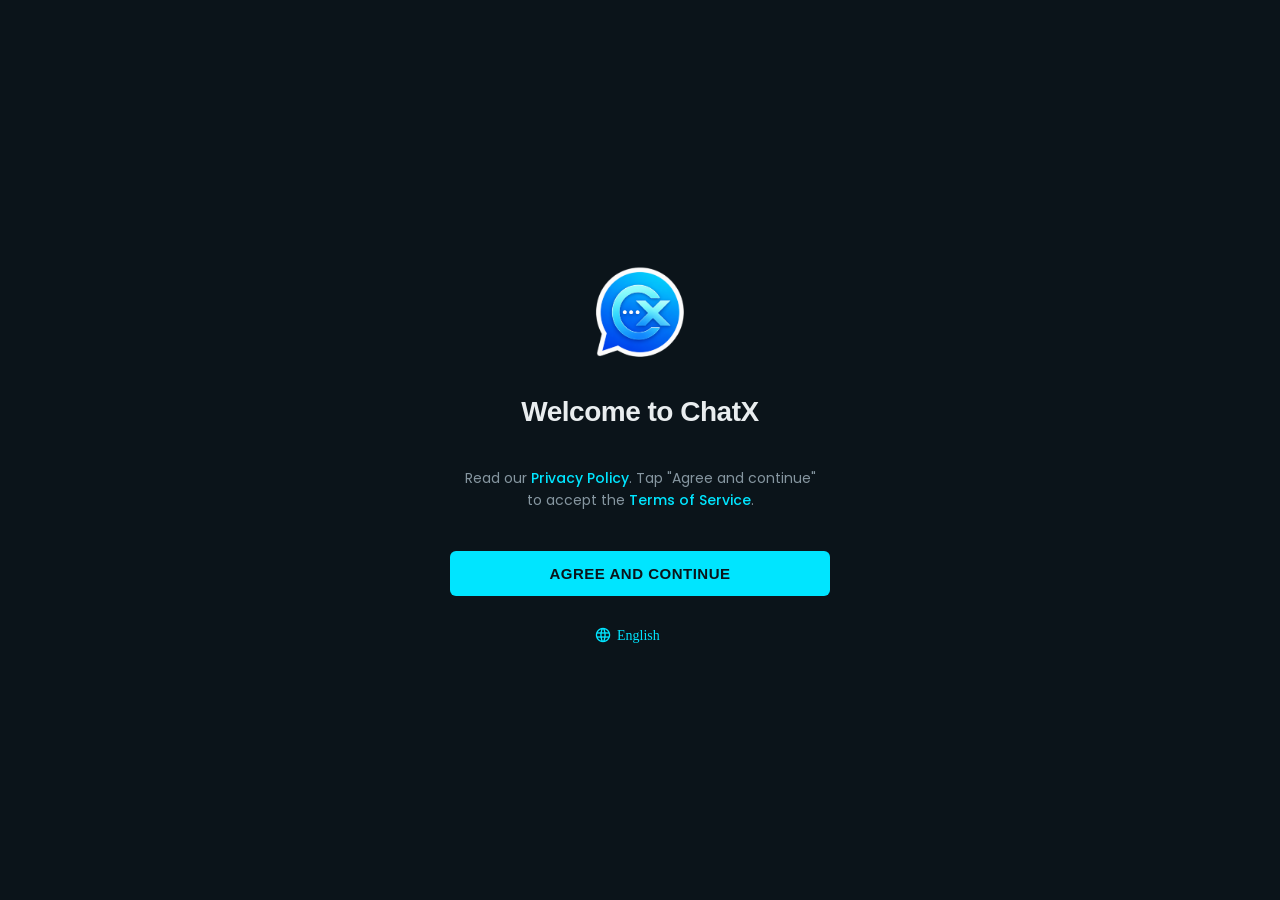
==== index.html @ 09cde3a2 "Add files via upload" ====
<!DOCTYPE html>
<html lang="en">
<head>
<meta charset="UTF-8">
<meta name="viewport" content="width=device-width, initial-scale=1.0, maximum-scale=1.0, user-scalable=no">
<title>ChatX - Premium Secure Messaging</title>

<link href="https://fonts.googleapis.com/css2?family=Material+Symbols+Outlined" rel="stylesheet">
<link href="https://fonts.googleapis.com/css2?family=Poppins:wght@300;400;500;600&display=swap" rel="stylesheet">
<link href="https://fonts.googleapis.com/css2?family=Google+Sans:wght@400;500;700&display=swap" rel="stylesheet">

<link rel="stylesheet" href="style.css">
</head>

<body>

<div id="welcomeStep" class="step-container active-step">
  <img src="logo 2.png" alt="ChatX Logo" class="main-logo-w">
  <div class="logo-text">Welcome to ChatX</div>
  
  <p class="clean-terms-text">
    Read our <span class="link-text">Privacy Policy</span>. Tap "Agree and continue" to accept the <span class="link-text">Terms of Service</span>.
  </p>

  <button class="main-btn" onclick="showStep('authStep')">AGREE AND CONTINUE</button>

  <div class="lang-selector">
    <span class="material-symbols-outlined" style="font-size: 18px;">language</span>
    <select id="langSelector">
      <option value="en">English</option>
      <option value="hi">हिन्दी (Hindi)</option>
    </select>
  </div>
</div>

<div id="authStep" class="step-container auth-card">
  
  <div class="toggle-box">
    <div class="toggle-bg" id="toggleBg"></div>
    <div class="toggle-btn active" id="loginTab" onclick="switchTab('login')">Login</div>
    <div class="toggle-btn" id="signupTab" onclick="switchTab('signup')">Sign Up</div>
  </div>

  <div id="loginForm">
    <div class="input-group">
      <span class="material-symbols-outlined input-icon">mail</span>
      <input type="email" id="logEmail" placeholder="Email address">
    </div>
    <div class="input-group">
      <span class="material-symbols-outlined input-icon">lock</span>
      <input type="password" id="logPass" placeholder="Password">
    </div>
    
    <div class="forgot-pass" onclick="forgotPassword()">Forgot Password?</div>
    
    <button class="main-btn" id="loginBtn" onclick="loginUser()">Secure Login</button>
  </div>

  <div id="signupForm" style="display: none;">
    <div class="input-group">
      <span class="material-symbols-outlined input-icon">mail</span>
      <input type="email" id="signEmail" placeholder="Gmail address (@gmail.com)">
    </div>
    <div class="input-group">
      <span class="material-symbols-outlined input-icon">lock</span>
      <input type="password" id="signPass" placeholder="Create Password (Min 6)">
    </div>
    <div class="input-group">
      <span class="material-symbols-outlined input-icon">lock_reset</span>
      <input type="password" id="signConfirmPass" placeholder="Confirm Password">
    </div>
    
    <p id="userExistsMsg" class="error-text hidden">Account already exists! <span onclick="switchTab('login')" class="link-text">Login Here.</span></p>

    <button class="main-btn" id="sendOtpBtn" onclick="requestRealOTP()">Next</button>
  </div>
</div>

<div id="otpStep" class="step-container auth-card">
  <h2 class="step-title">Verify Code</h2>
  <p class="step-desc">Enter the 6-digit code sent to your email.</p>
  
  <div class="otp-container">
    <input type="tel" inputmode="numeric" maxlength="1" class="otp-input" onkeyup="moveNext(this, 'otp2', event)">
    <input type="tel" inputmode="numeric" maxlength="1" class="otp-input" id="otp2" onkeyup="moveNext(this, 'otp3', event)">
    <input type="tel" inputmode="numeric" maxlength="1" class="otp-input" id="otp3" onkeyup="moveNext(this, 'otp4', event)">
    <input type="tel" inputmode="numeric" maxlength="1" class="otp-input" id="otp4" onkeyup="moveNext(this, 'otp5', event)">
    <input type="tel" inputmode="numeric" maxlength="1" class="otp-input" id="otp5" onkeyup="moveNext(this, 'otp6', event)">
    <input type="tel" inputmode="numeric" maxlength="1" class="otp-input" id="otp6" onkeyup="moveNext(this, null, event)">
  </div>

  <button class="main-btn" onclick="verifyOTP()">Verify Code</button>
  <p class="back-link" onclick="showStep('authStep')">Back</p>
</div>

<div id="profileStep" class="step-container auth-card">
  <h2 class="step-title">Profile Info</h2>
  <p class="step-desc">Please provide your name and an optional photo.</p>

  <div class="dp-upload-area">
    <img id="previewDP" src="https://ui-avatars.com/api/?name=U&background=00e5ff&color=000&size=150">
    <div class="cam-fab" onclick="document.getElementById('dpInput').click()">
      <span class="material-symbols-outlined">add_a_photo</span>
    </div>
    <input type="file" id="dpInput" accept="image/*" style="display:none;" onchange="handleDP(event)">
  </div>

  <div class="input-group" style="margin-top: 20px;">
    <span class="material-symbols-outlined input-icon">person</span>
    <input type="text" id="finalName" placeholder="Type your name here">
  </div>

  <button class="main-btn" id="createAccBtn" onclick="createFinalAccount()">Complete Setup</button>
</div>

<script src="https://www.gstatic.com/firebasejs/10.7.1/firebase-app-compat.js"></script>
<script src="https://www.gstatic.com/firebasejs/10.7.1/firebase-auth-compat.js"></script>
<script src="https://www.gstatic.com/firebasejs/10.7.1/firebase-firestore-compat.js"></script>

<script type="text/javascript" src="https://cdn.jsdelivr.net/npm/@emailjs/browser@3/dist/email.min.js"></script>

<script src="script.js"></script>
</body>
</html>
---- style.css ----
/* 🌌 ChatX Google-Style Premium Theme */
:root {
  --bg-color: #0b141a;       
  --card-color: #111b21;     
  --primary: #00e5ff;    
  --primary-dark: #00a8cc;
  --text-main: #e9edef;
  --text-sub: #8696a0;
  --input-bg: #182229;
  --border-color: #222d34;
  --error: #ef5350;
}

body { margin:0; background: var(--bg-color); font-family: 'Google Sans', 'Poppins', sans-serif; color:var(--text-main); display: flex; flex-direction: column; align-items: center; justify-content: center; height: 100vh; overflow: hidden; }

/* STEPS LOGIC */
.step-container { display: none; width: 85%; max-width: 380px; animation: fadeIn 0.4s ease; text-align: center; }
.active-step { display: flex; flex-direction: column; align-items: center; }

/* WELCOME SCREEN (Clean) */
.main-logo-w { width: 120px; height: 120px; margin-bottom: 20px;}
.logo-text { font-family: 'Google Sans', sans-serif; font-size: 28px; font-weight: 700; color: var(--text-main); letter-spacing: -0.5px; margin-bottom: 25px; }
.clean-terms-text { color: var(--text-sub); font-size: 14px; margin-bottom: 40px; line-height: 1.6; padding: 0 10px;}
.link-text { color: var(--primary); cursor: pointer; font-weight: 500; text-decoration: none;}

/* Language Selector */
.lang-selector { display: flex; align-items: center; justify-content: center; gap: 5px; margin-top: 30px; color: var(--primary); cursor: pointer;}
.lang-selector select { background: transparent; border: none; color: var(--primary); font-family: 'Google Sans'; font-size: 14px; font-weight: 500; outline: none; appearance: none;}

/* BUTTONS */
.main-btn { width: 100%; background: var(--primary); color: #0b141a; font-size: 15px; font-weight: 600; padding: 14px; border: none; border-radius: 6px; cursor: pointer; transition: 0.2s; font-family: 'Google Sans', sans-serif; letter-spacing: 0.5px;}
.main-btn:disabled { background: var(--border-color); color: var(--text-sub); cursor: not-allowed; }
.main-btn:active:not(:disabled) { transform: scale(0.98); }

/* AUTH CARD */
.auth-card { background: var(--card-color); padding: 35px 25px; border-radius: 16px; border: 1px solid var(--border-color); box-shadow: 0 15px 35px rgba(0,0,0,0.5); }

/* TOGGLE TABS */
.toggle-box { display: flex; background: var(--input-bg); border-radius: 8px; margin-bottom: 25px; position: relative; padding: 4px; }
.toggle-btn { flex: 1; text-align: center; padding: 10px 0; font-size: 14px; font-weight: 500; cursor: pointer; z-index: 2; color: var(--text-sub); transition: 0.3s; }
.toggle-btn.active { color: #000; font-weight: 600; }
.toggle-bg { position: absolute; top: 4px; left: 4px; width: calc(50% - 4px); height: calc(100% - 8px); background: var(--primary); border-radius: 6px; z-index: 1; transition: 0.3s ease; }

/* INPUTS */
.input-group { display: flex; align-items: center; background: var(--input-bg); border-radius: 8px; padding: 12px 15px; margin-bottom: 15px; border: 1px solid var(--border-color); transition: 0.2s; }
.input-group:focus-within { border-color: var(--primary); }
.input-icon { color: var(--text-sub); font-size: 22px; margin-right: 12px; }
.input-group input { border: none; background: transparent; color: var(--text-main); width: 100%; font-size: 15px; outline: none; font-family: 'Poppins', sans-serif; }
.input-group input::placeholder { color: var(--text-sub); }

.forgot-pass { text-align: right; font-size: 13px; color: var(--primary); margin-bottom: 20px; cursor: pointer; font-weight: 500;}

/* OTP SCREEN */
.step-title { font-size: 24px; margin: 0 0 5px 0; color: var(--text-main); font-weight: 600;}
.step-desc { font-size: 13px; color: var(--text-sub); margin-bottom: 25px; }
.otp-container { display: flex; justify-content: space-between; gap: 8px; margin-bottom: 25px; }
/* Numeric Keypad style */
.otp-input { width: 45px; height: 50px; background: var(--input-bg); border: 1px solid var(--border-color); border-radius: 8px; text-align: center; color: var(--primary); font-size: 24px; font-weight: 600; outline: none; transition: 0.2s;}
.otp-input:focus { border-color: var(--primary); box-shadow: 0 0 10px rgba(0,229,255,0.2);}

/* DP SETUP SCREEN */
.dp-upload-area { position: relative; display: inline-block; margin-bottom: 10px; }
#previewDP { width: 130px; height: 130px; border-radius: 50%; object-fit: cover; background: var(--input-bg); border: 3px solid #222;}
.cam-fab { position: absolute; bottom: 0; right: 0; background: var(--primary); width: 42px; height: 42px; border-radius: 50%; display: flex; justify-content: center; align-items: center; cursor: pointer; border: 3px solid var(--card-color); }
.cam-fab span { color: #0b141a; font-size: 22px; }

/* MISC */
.error-text { color: var(--error); font-size: 13px; margin: -5px 0 15px 0; text-align: left; font-weight: 500;}
.back-link { font-size: 14px; color: var(--text-sub); margin-top: 20px; cursor: pointer; transition: 0.2s;}
.back-link:hover { color: var(--primary); }
.hidden { display: none; }

@keyframes fadeIn { from { opacity: 0; transform: translateY(10px); } to { opacity: 1; transform: translateY(0); } }
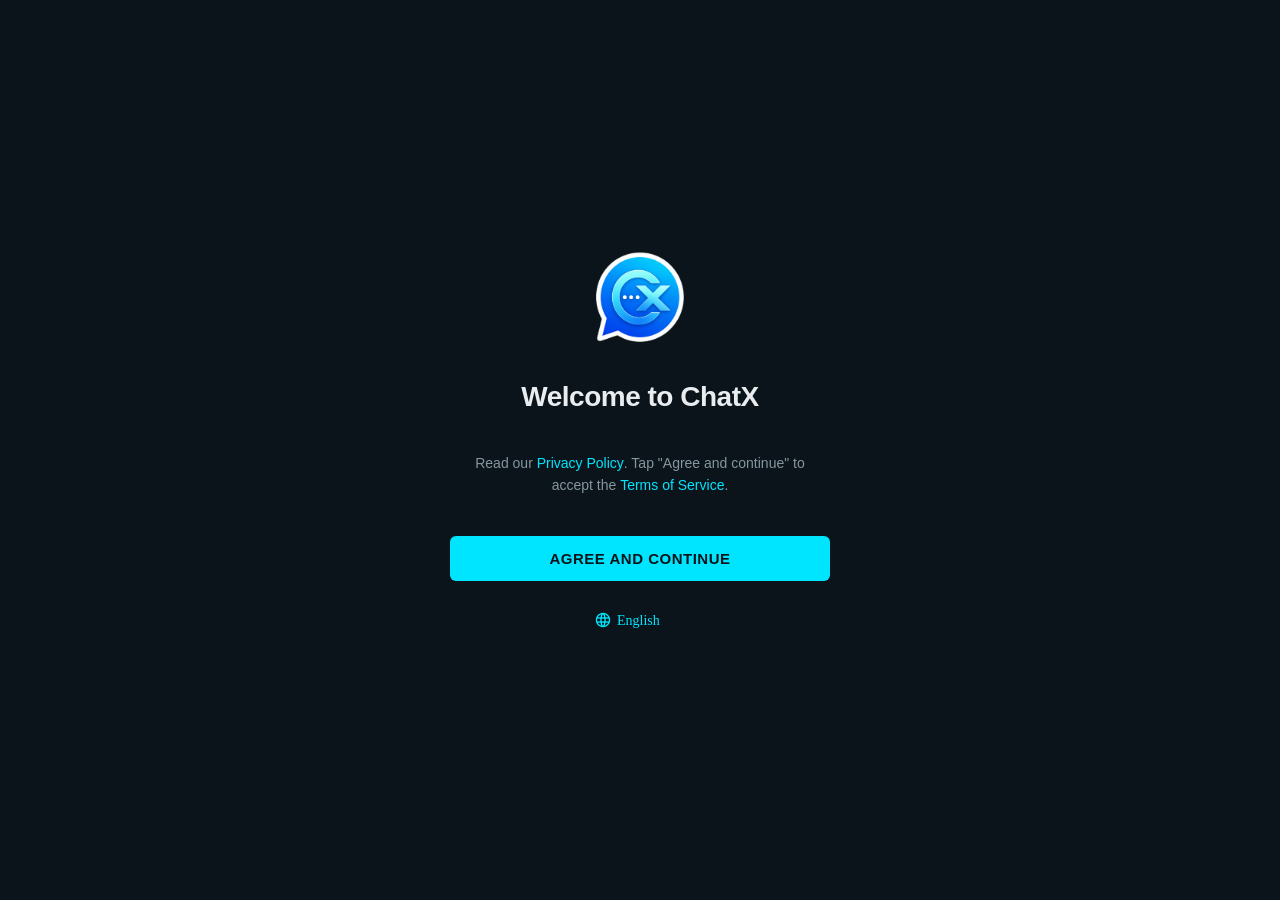
==== commit dbcd17f5: "Update index.html" ====
--- a/index.html
+++ b/index.html
@@ -4,37 +4,32 @@
 <meta charset="UTF-8">
 <meta name="viewport" content="width=device-width, initial-scale=1.0, maximum-scale=1.0, user-scalable=no">
 <title>ChatX - Premium Secure Messaging</title>
-
 <link href="https://fonts.googleapis.com/css2?family=Material+Symbols+Outlined" rel="stylesheet">
-<link href="https://fonts.googleapis.com/css2?family=Poppins:wght@300;400;500;600&display=swap" rel="stylesheet">
 <link href="https://fonts.googleapis.com/css2?family=Google+Sans:wght@400;500;700&display=swap" rel="stylesheet">
-
 <link rel="stylesheet" href="style.css">
 </head>
-
 <body>
 
 <div id="welcomeStep" class="step-container active-step">
   <img src="logo 2.png" alt="ChatX Logo" class="main-logo-w">
-  <div class="logo-text">Welcome to ChatX</div>
+  <div class="logo-text" id="t_welcome">Welcome to ChatX</div>
   
-  <p class="clean-terms-text">
-    Read our <span class="link-text">Privacy Policy</span>. Tap "Agree and continue" to accept the <span class="link-text">Terms of Service</span>.
+  <p class="clean-terms-text" id="t_terms">
+    Read our <a href="privacy.html" class="link-text">Privacy Policy</a>. Tap "Agree and continue" to accept the <a href="terms.html" class="link-text">Terms of Service</a>.
   </p>
 
-  <button class="main-btn" onclick="showStep('authStep')">AGREE AND CONTINUE</button>
+  <button class="main-btn" onclick="showStep('authStep')" id="t_agree">AGREE AND CONTINUE</button>
 
-  <div class="lang-selector">
+  <div class="lang-selector" style="justify-content: center; margin: 30px auto;">
     <span class="material-symbols-outlined" style="font-size: 18px;">language</span>
-    <select id="langSelector">
+    <select id="langSelector" onchange="changeLanguage(this.value)">
       <option value="en">English</option>
       <option value="hi">हिन्दी (Hindi)</option>
     </select>
   </div>
 </div>
 
-<div id="authStep" class="step-container auth-card">
-  
+<div id="authStep" class="step-container auth-card" style="display: none;">
   <div class="toggle-box">
     <div class="toggle-bg" id="toggleBg"></div>
     <div class="toggle-btn active" id="loginTab" onclick="switchTab('login')">Login</div>
@@ -43,23 +38,22 @@
 
   <div id="loginForm">
     <div class="input-group">
-      <span class="material-symbols-outlined input-icon">mail</span>
-      <input type="email" id="logEmail" placeholder="Email address">
+      <span class="material-symbols-outlined input-icon">call</span>
+      <input type="tel" inputmode="numeric" maxlength="10" id="logPhone" placeholder="Phone Number">
     </div>
     <div class="input-group">
       <span class="material-symbols-outlined input-icon">lock</span>
       <input type="password" id="logPass" placeholder="Password">
+      <span class="material-symbols-outlined" onclick="togglePass('logPass')" style="cursor:pointer; font-size:20px; color:#8696a0;">visibility</span>
     </div>
-    
-    <div class="forgot-pass" onclick="forgotPassword()">Forgot Password?</div>
-    
+    <div class="forgot-pass" onclick="forgotPassword()" id="t_forgot">Forgot Password?</div>
     <button class="main-btn" id="loginBtn" onclick="loginUser()">Secure Login</button>
   </div>
 
   <div id="signupForm" style="display: none;">
     <div class="input-group">
-      <span class="material-symbols-outlined input-icon">mail</span>
-      <input type="email" id="signEmail" placeholder="Gmail address (@gmail.com)">
+      <span class="material-symbols-outlined input-icon">call</span>
+      <input type="tel" inputmode="numeric" maxlength="10" id="signPhone" placeholder="Phone Number">
     </div>
     <div class="input-group">
       <span class="material-symbols-outlined input-icon">lock</span>
@@ -69,56 +63,56 @@
       <span class="material-symbols-outlined input-icon">lock_reset</span>
       <input type="password" id="signConfirmPass" placeholder="Confirm Password">
     </div>
-    
-    <p id="userExistsMsg" class="error-text hidden">Account already exists! <span onclick="switchTab('login')" class="link-text">Login Here.</span></p>
-
     <button class="main-btn" id="sendOtpBtn" onclick="requestRealOTP()">Next</button>
   </div>
 </div>
 
-<div id="otpStep" class="step-container auth-card">
-  <h2 class="step-title">Verify Code</h2>
-  <p class="step-desc">Enter the 6-digit code sent to your email.</p>
-  
+<div id="otpStep" class="step-container auth-card" style="display: none;">
+  <h2 class="step-title" id="t_verifyTitle">Verify Code</h2>
+  <p class="step-desc" id="t_verifyDesc">Enter the 6-digit code sent to your phone.</p>
   <div class="otp-container">
-    <input type="tel" inputmode="numeric" maxlength="1" class="otp-input" onkeyup="moveNext(this, 'otp2', event)">
-    <input type="tel" inputmode="numeric" maxlength="1" class="otp-input" id="otp2" onkeyup="moveNext(this, 'otp3', event)">
-    <input type="tel" inputmode="numeric" maxlength="1" class="otp-input" id="otp3" onkeyup="moveNext(this, 'otp4', event)">
-    <input type="tel" inputmode="numeric" maxlength="1" class="otp-input" id="otp4" onkeyup="moveNext(this, 'otp5', event)">
-    <input type="tel" inputmode="numeric" maxlength="1" class="otp-input" id="otp5" onkeyup="moveNext(this, 'otp6', event)">
-    <input type="tel" inputmode="numeric" maxlength="1" class="otp-input" id="otp6" onkeyup="moveNext(this, null, event)">
+    <input type="tel" inputmode="numeric" maxlength="1" class="otp-input" id="o1" onkeyup="moveNext(this, 'o2', event)">
+    <input type="tel" inputmode="numeric" maxlength="1" class="otp-input" id="o2" onkeyup="moveNext(this, 'o3', event)">
+    <input type="tel" inputmode="numeric" maxlength="1" class="otp-input" id="o3" onkeyup="moveNext(this, 'o4', event)">
+    <input type="tel" inputmode="numeric" maxlength="1" class="otp-input" id="o4" onkeyup="moveNext(this, 'o5', event)">
+    <input type="tel" inputmode="numeric" maxlength="1" class="otp-input" id="o5" onkeyup="moveNext(this, 'o6', event)">
+    <input type="tel" inputmode="numeric" maxlength="1" class="otp-input" id="o6" onkeyup="moveNext(this, null, event)">
   </div>
-
-  <button class="main-btn" onclick="verifyOTP()">Verify Code</button>
-  <p class="back-link" onclick="showStep('authStep')">Back</p>
+  <button class="main-btn" onclick="verifyOTP()" id="t_verifyBtn">Verify Code</button>
+  <p class="back-link" onclick="showStep('authStep')" id="t_back">Back</p>
 </div>
 
-<div id="profileStep" class="step-container auth-card">
-  <h2 class="step-title">Profile Info</h2>
-  <p class="step-desc">Please provide your name and an optional photo.</p>
-
+<div id="profileStep" class="step-container auth-card" style="display: none;">
+  <h2 class="step-title" id="t_profTitle">Profile Info</h2>
   <div class="dp-upload-area">
     <img id="previewDP" src="https://ui-avatars.com/api/?name=U&background=00e5ff&color=000&size=150">
-    <div class="cam-fab" onclick="document.getElementById('dpInput').click()">
-      <span class="material-symbols-outlined">add_a_photo</span>
-    </div>
+    <div class="cam-fab" onclick="document.getElementById('dpInput').click()"><span class="material-symbols-outlined">add_a_photo</span></div>
     <input type="file" id="dpInput" accept="image/*" style="display:none;" onchange="handleDP(event)">
   </div>
-
   <div class="input-group" style="margin-top: 20px;">
     <span class="material-symbols-outlined input-icon">person</span>
-    <input type="text" id="finalName" placeholder="Type your name here">
+    <input type="text" id="finalName" placeholder="Your Name">
   </div>
-
-  <button class="main-btn" id="createAccBtn" onclick="createFinalAccount()">Complete Setup</button>
+  <button class="main-btn" id="createAccBtn" onclick="finishSignup()">Complete Setup</button>
 </div>
 
 <script src="https://www.gstatic.com/firebasejs/10.7.1/firebase-app-compat.js"></script>
 <script src="https://www.gstatic.com/firebasejs/10.7.1/firebase-auth-compat.js"></script>
 <script src="https://www.gstatic.com/firebasejs/10.7.1/firebase-firestore-compat.js"></script>
+<script src="script.js"></script>
 
-<script type="text/javascript" src="https://cdn.jsdelivr.net/npm/@emailjs/browser@3/dist/email.min.js"></script>
 
-<script src="script.js"></script>
+
+
+
+
+
+
+
+
+
+
+
 </body>
-</html>
+      </html>
+      
